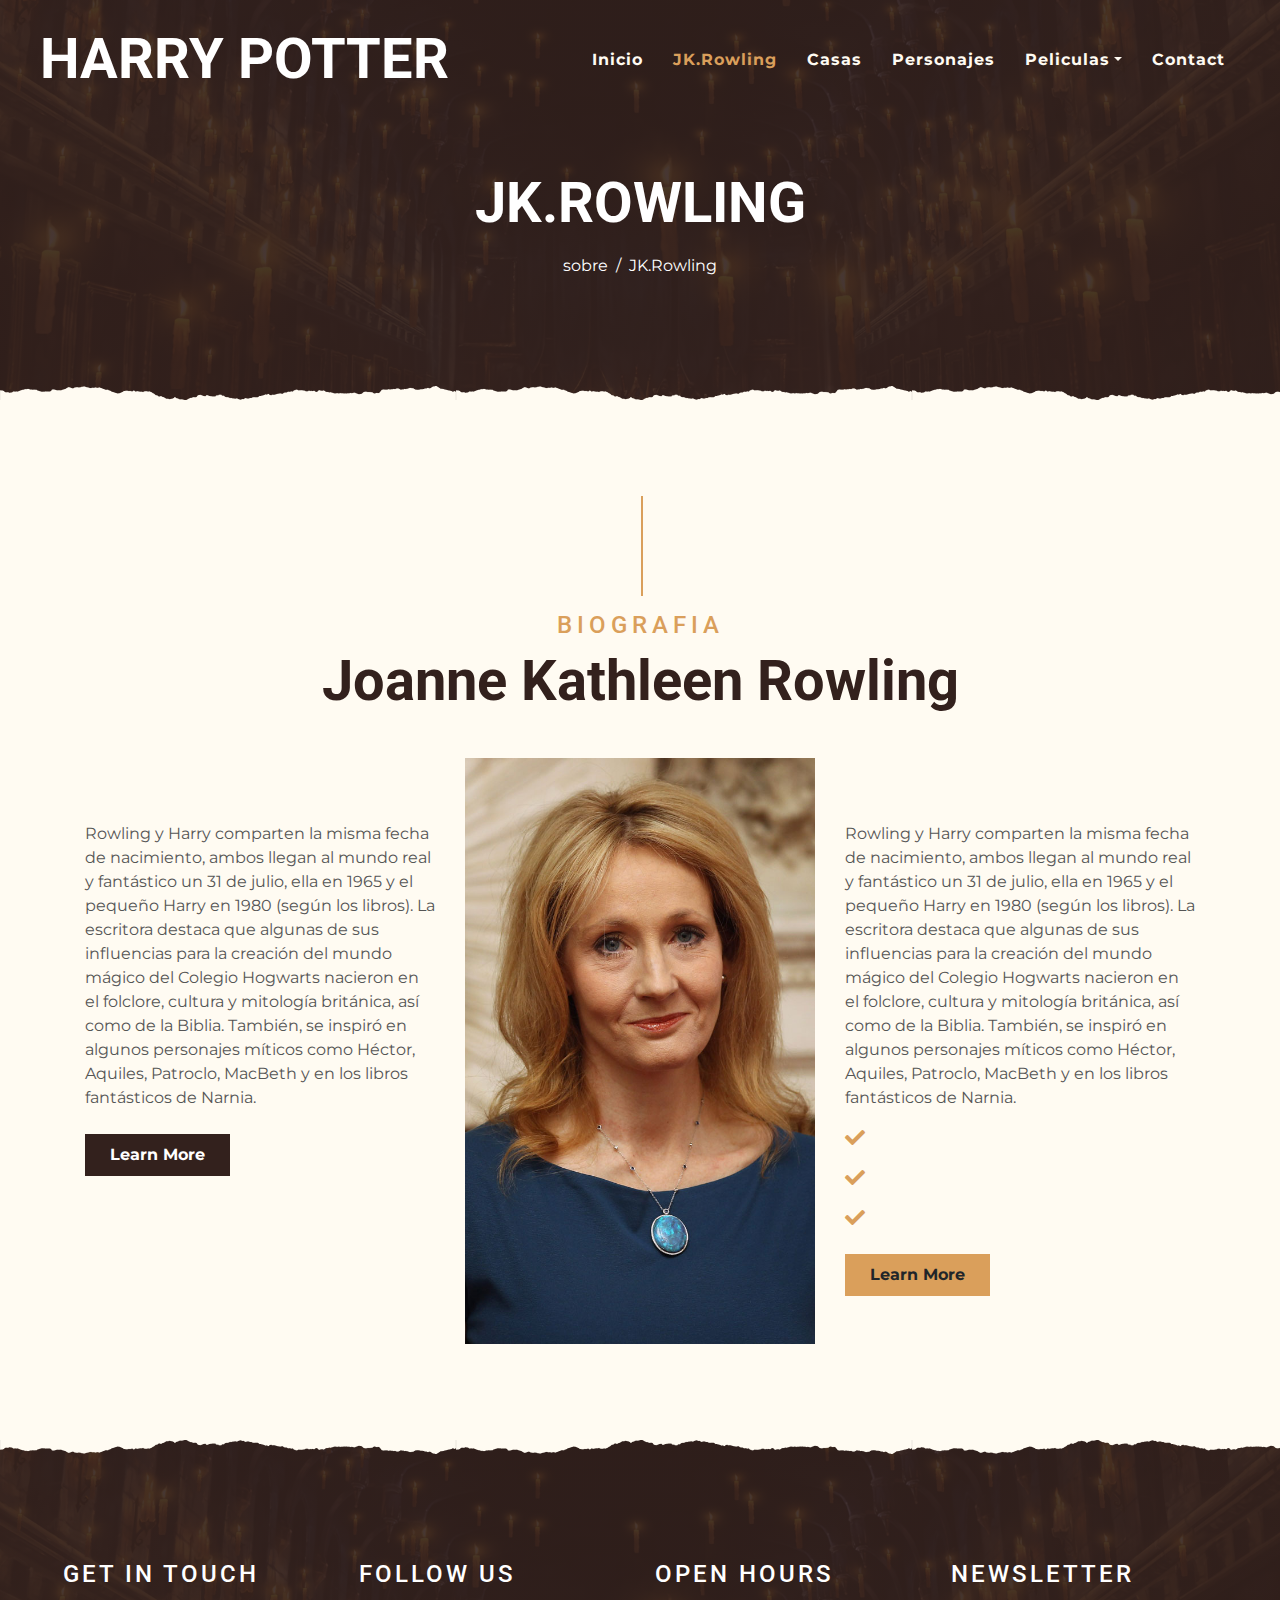
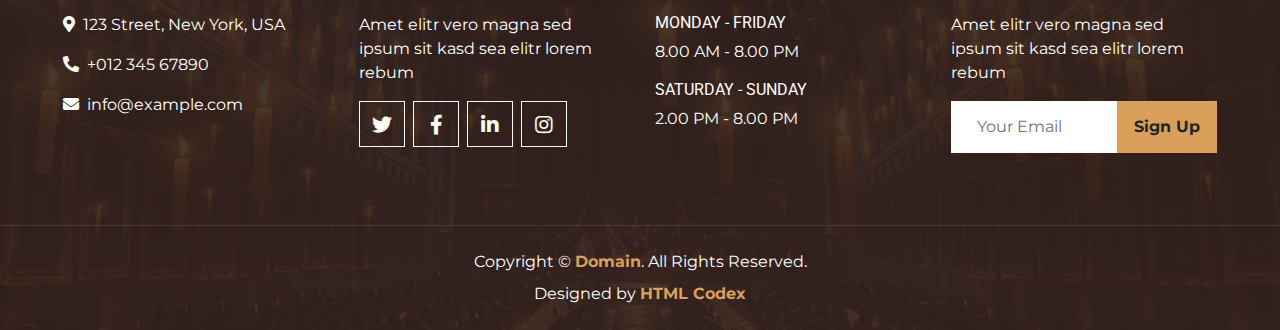
==== about.html @ ed42eed8 "Add files via upload" ====
<!DOCTYPE html>
<html lang="en">

<head>
    <meta charset="utf-8">
    <title>Harry Potter</title>
    <meta content="width=device-width, initial-scale=1.0" name="viewport">
    <meta content="Free Website Template" name="keywords">
    <meta content="Free Website Template" name="description">

    <!-- Favicon -->
    <link href="img/favicon.ico" rel="icon">

    <!-- Google Font -->
    <link rel="preconnect" href="https://fonts.gstatic.com">
    <link href="https://fonts.googleapis.com/css2?family=Montserrat:wght@200;400&family=Roboto:wght@400;500;700&display=swap" rel="stylesheet"> 

    <!-- Font Awesome -->
    <link href="https://cdnjs.cloudflare.com/ajax/libs/font-awesome/5.10.0/css/all.min.css" rel="stylesheet">

    <!-- Libraries Stylesheet -->
    <link href="lib/owlcarousel/assets/owl.carousel.min.css" rel="stylesheet">
    <link href="lib/tempusdominus/css/tempusdominus-bootstrap-4.min.css" rel="stylesheet" />

    <!-- Customized Bootstrap Stylesheet -->
    <link href="css/style.min.css" rel="stylesheet">
</head>

<body>
    <!-- Navbar Start -->
    <div class="container-fluid p-0 nav-bar">
        <nav class="navbar navbar-expand-lg bg-none navbar-dark py-3">
            <a href="index.html" class="navbar-brand px-lg-4 m-0">
                <h1 class="m-0 display-4 text-uppercase text-white">HARRY POTTER</h1>
            </a>
            <button type="button" class="navbar-toggler" data-toggle="collapse" data-target="#navbarCollapse">
                <span class="navbar-toggler-icon"></span>
            </button>
            <div class="collapse navbar-collapse justify-content-between" id="navbarCollapse">
                <div class="navbar-nav ml-auto p-4">
                    <a href="index.html" class="nav-item nav-link">Inicio</a>
                    <a href="about.html" class="nav-item nav-link active">JK.Rowling</a>
                    <a href="service.html" class="nav-item nav-link">Casas</a>
                    <a href="menu.html" class="nav-item nav-link">Personajes</a>
                    <div class="nav-item dropdown">
                        <a href="#" class="nav-link dropdown-toggle" data-toggle="dropdown">Peliculas</a>
                        <div class="dropdown-menu text-capitalize">
                            <a href="reservation.html" class="dropdown-item">La piedra filosofal</a>
                            <a href="testimonial.html" class="dropdown-item">La camara secreta</a>
                            <a href="reservation.html" class="dropdown-item">El prisionero de askaban</a>
                            <a href="testimonial.html" class="dropdown-item">El caliz de fuego</a>
                            <a href="reservation.html" class="dropdown-item">La orden del fenix</a>
                            <a href="testimonial.html" class="dropdown-item">El misterio del principe</a>
                            <a href="reservation.html" class="dropdown-item">Las reliquias de la muerte 1</a>
                            <a href="reservation.html" class="dropdown-item">Las reliquias de la muerte 2</a>
                        </div>
                    </div>
                    <a href="contact.html" class="nav-item nav-link">Contact</a>
                </div>
            </div>
        </nav>
    </div>
    <!-- Navbar End -->


    <!-- Page Header Start -->
    <div class="container-fluid page-header mb-5 position-relative overlay-bottom">
        <div class="d-flex flex-column align-items-center justify-content-center pt-0 pt-lg-5" style="min-height: 400px">
            <h1 class="display-4 mb-3 mt-0 mt-lg-5 text-white text-uppercase">JK.Rowling</h1>
            <div class="d-inline-flex mb-lg-5">
                <p class="m-0 text-white"><a class="text-white" href="">sobre</a></p>
                <p class="m-0 text-white px-2">/</p>
                <p class="m-0 text-white">JK.Rowling</p>
            </div>
        </div>
    </div>
    <!-- Page Header End -->


    <!-- About Start -->
    <div class="container-fluid py-5">
        <div class="container">
            <div class="section-title">
                <h4 class="text-primary text-uppercase" style="letter-spacing: 5px;">Biografia</h4>
                <h1 class="display-4">Joanne Kathleen Rowling </h1>
            </div>
            <div class="row">
                <div class="col-lg-4 py-0 py-lg-5">
                    <h1 class="mb-3"></h1>
                    <h5 class="mb-3"></h5>
                    <p>Rowling y Harry comparten la misma fecha de nacimiento, ambos llegan al mundo real y fantástico un 31 de julio, ella en 1965 y el pequeño Harry en 1980 (según los libros). La escritora destaca que algunas de sus influencias para la creación del mundo mágico del Colegio Hogwarts nacieron en el folclore, cultura y mitología británica, así como de la Biblia. También, se inspiró en algunos personajes míticos como Héctor, Aquiles, Patroclo, MacBeth y en los libros fantásticos de Narnia.</p>
                    <a href="" class="btn btn-secondary font-weight-bold py-2 px-4 mt-2">Learn More</a>
                </div>
                <div class="col-lg-4 py-5 py-lg-0" style="min-height: 500px;">
                    <div class="position-relative h-100">
                        <img class="position-absolute w-100 h-100" src="img/about.png" style="object-fit: cover;">
                    </div>
                </div>
                <div class="col-lg-4 py-0 py-lg-5">
                    <h1 class="mb-3"></h1>
                    <p>Rowling y Harry comparten la misma fecha de nacimiento, ambos llegan al mundo real y fantástico un 31 de julio, ella en 1965 y el pequeño Harry en 1980 (según los libros). La escritora destaca que algunas de sus influencias para la creación del mundo mágico del Colegio Hogwarts nacieron en el folclore, cultura y mitología británica, así como de la Biblia. También, se inspiró en algunos personajes míticos como Héctor, Aquiles, Patroclo, MacBeth y en los libros fantásticos de Narnia.</p>
                    <h5 class="mb-3"><i class="fa fa-check text-primary mr-3"></i></h5>
                    <h5 class="mb-3"><i class="fa fa-check text-primary mr-3"></i></h5>
                    <h5 class="mb-3"><i class="fa fa-check text-primary mr-3"></i></h5>
                    <a href="" class="btn btn-primary font-weight-bold py-2 px-4 mt-2">Learn More</a>
                </div>
            </div>
        </div>
    </div>
    <!-- About End -->


    <!-- Footer Start -->
    <div class="container-fluid footer text-white mt-5 pt-5 px-0 position-relative overlay-top">
        <div class="row mx-0 pt-5 px-sm-3 px-lg-5 mt-4">
            <div class="col-lg-3 col-md-6 mb-5">
                <h4 class="text-white text-uppercase mb-4" style="letter-spacing: 3px;">Get In Touch</h4>
                <p><i class="fa fa-map-marker-alt mr-2"></i>123 Street, New York, USA</p>
                <p><i class="fa fa-phone-alt mr-2"></i>+012 345 67890</p>
                <p class="m-0"><i class="fa fa-envelope mr-2"></i>info@example.com</p>
            </div>
            <div class="col-lg-3 col-md-6 mb-5">
                <h4 class="text-white text-uppercase mb-4" style="letter-spacing: 3px;">Follow Us</h4>
                <p>Amet elitr vero magna sed ipsum sit kasd sea elitr lorem rebum</p>
                <div class="d-flex justify-content-start">
                    <a class="btn btn-lg btn-outline-light btn-lg-square mr-2" href="#"><i class="fab fa-twitter"></i></a>
                    <a class="btn btn-lg btn-outline-light btn-lg-square mr-2" href="#"><i class="fab fa-facebook-f"></i></a>
                    <a class="btn btn-lg btn-outline-light btn-lg-square mr-2" href="#"><i class="fab fa-linkedin-in"></i></a>
                    <a class="btn btn-lg btn-outline-light btn-lg-square" href="#"><i class="fab fa-instagram"></i></a>
                </div>
            </div>
            <div class="col-lg-3 col-md-6 mb-5">
                <h4 class="text-white text-uppercase mb-4" style="letter-spacing: 3px;">Open Hours</h4>
                <div>
                    <h6 class="text-white text-uppercase">Monday - Friday</h6>
                    <p>8.00 AM - 8.00 PM</p>
                    <h6 class="text-white text-uppercase">Saturday - Sunday</h6>
                    <p>2.00 PM - 8.00 PM</p>
                </div>
            </div>
            <div class="col-lg-3 col-md-6 mb-5">
                <h4 class="text-white text-uppercase mb-4" style="letter-spacing: 3px;">Newsletter</h4>
                <p>Amet elitr vero magna sed ipsum sit kasd sea elitr lorem rebum</p>
                <div class="w-100">
                    <div class="input-group">
                        <input type="text" class="form-control border-light" style="padding: 25px;" placeholder="Your Email">
                        <div class="input-group-append">
                            <button class="btn btn-primary font-weight-bold px-3">Sign Up</button>
                        </div>
                    </div>
                </div>
            </div>
        </div>
        <div class="container-fluid text-center text-white border-top mt-4 py-4 px-sm-3 px-md-5" style="border-color: rgba(256, 256, 256, .1) !important;">
            <p class="mb-2 text-white">Copyright &copy; <a class="font-weight-bold" href="#">Domain</a>. All Rights Reserved.</a></p>
            <p class="m-0 text-white">Designed by <a class="font-weight-bold" href="https://htmlcodex.com">HTML Codex</a></p>
        </div>
    </div>
    <!-- Footer End -->


    <!-- Back to Top -->
    <a href="#" class="btn btn-lg btn-primary btn-lg-square back-to-top"><i class="fa fa-angle-double-up"></i></a>


    <!-- JavaScript Libraries -->
    <script src="https://code.jquery.com/jquery-3.4.1.min.js"></script>
    <script src="https://stackpath.bootstrapcdn.com/bootstrap/4.4.1/js/bootstrap.bundle.min.js"></script>
    <script src="lib/easing/easing.min.js"></script>
    <script src="lib/waypoints/waypoints.min.js"></script>
    <script src="lib/owlcarousel/owl.carousel.min.js"></script>
    <script src="lib/tempusdominus/js/moment.min.js"></script>
    <script src="lib/tempusdominus/js/moment-timezone.min.js"></script>
    <script src="lib/tempusdominus/js/tempusdominus-bootstrap-4.min.js"></script>

    <!-- Contact Javascript File -->
    <script src="mail/jqBootstrapValidation.min.js"></script>
    <script src="mail/contact.js"></script>

    <!-- Template Javascript -->
    <script src="js/main.js"></script>
</body>

</html>
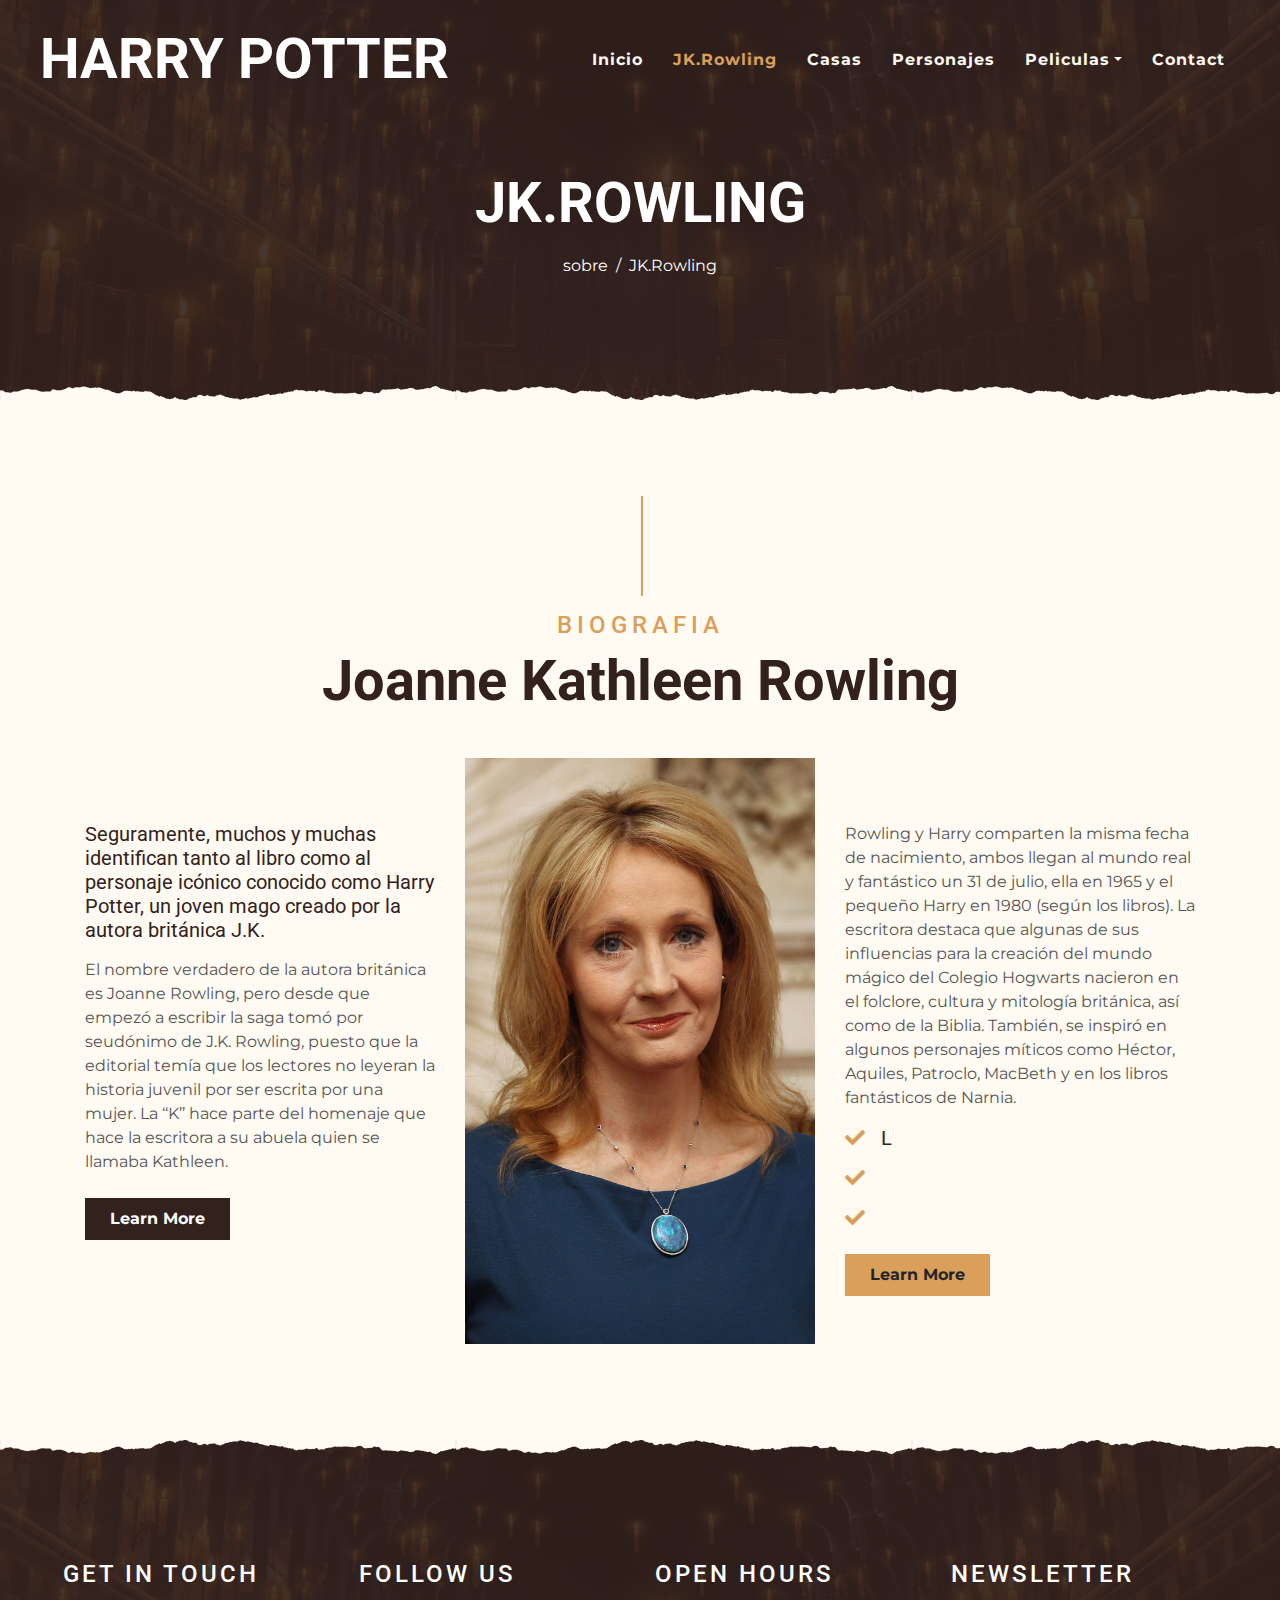
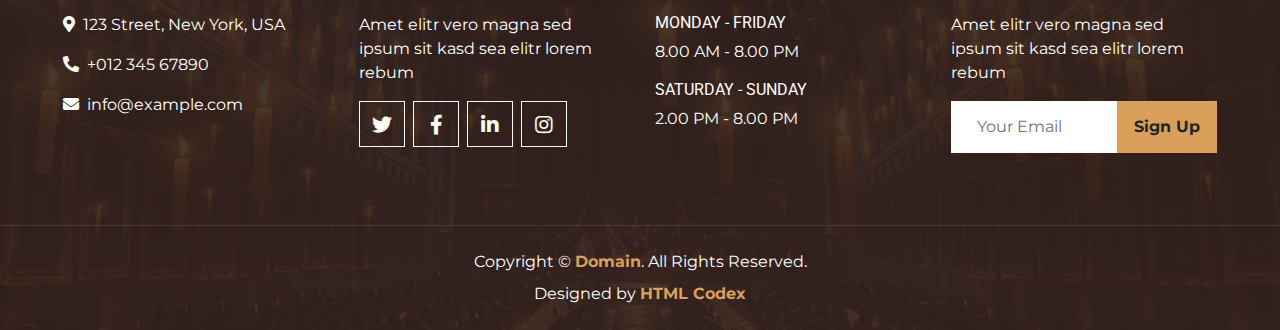
==== commit bb4f9c29: "Add files via upload" ====
--- a/about.html
+++ b/about.html
@@ -87,8 +87,8 @@
             <div class="row">
                 <div class="col-lg-4 py-0 py-lg-5">
                     <h1 class="mb-3"></h1>
-                    <h5 class="mb-3"></h5>
-                    <p>Rowling y Harry comparten la misma fecha de nacimiento, ambos llegan al mundo real y fantástico un 31 de julio, ella en 1965 y el pequeño Harry en 1980 (según los libros). La escritora destaca que algunas de sus influencias para la creación del mundo mágico del Colegio Hogwarts nacieron en el folclore, cultura y mitología británica, así como de la Biblia. También, se inspiró en algunos personajes míticos como Héctor, Aquiles, Patroclo, MacBeth y en los libros fantásticos de Narnia.</p>
+                    <h5 class="mb-3">Seguramente, muchos y muchas identifican tanto al libro como al personaje icónico conocido como Harry Potter, un joven mago creado por la autora británica J.K.</h5>
+                    <p>El nombre verdadero de la autora británica es Joanne Rowling, pero desde que empezó a escribir la saga tomó por seudónimo de J.K. Rowling, puesto que la editorial temía que los lectores no leyeran la historia juvenil por ser escrita por una mujer. La ‘‘K’’ hace parte del homenaje que hace la escritora a su abuela quien se llamaba Kathleen.</p>
                     <a href="" class="btn btn-secondary font-weight-bold py-2 px-4 mt-2">Learn More</a>
                 </div>
                 <div class="col-lg-4 py-5 py-lg-0" style="min-height: 500px;">
@@ -99,7 +99,7 @@
                 <div class="col-lg-4 py-0 py-lg-5">
                     <h1 class="mb-3"></h1>
                     <p>Rowling y Harry comparten la misma fecha de nacimiento, ambos llegan al mundo real y fantástico un 31 de julio, ella en 1965 y el pequeño Harry en 1980 (según los libros). La escritora destaca que algunas de sus influencias para la creación del mundo mágico del Colegio Hogwarts nacieron en el folclore, cultura y mitología británica, así como de la Biblia. También, se inspiró en algunos personajes míticos como Héctor, Aquiles, Patroclo, MacBeth y en los libros fantásticos de Narnia.</p>
-                    <h5 class="mb-3"><i class="fa fa-check text-primary mr-3"></i></h5>
+                    <h5 class="mb-3"><i class="fa fa-check text-primary mr-3"></i>L</h5>
                     <h5 class="mb-3"><i class="fa fa-check text-primary mr-3"></i></h5>
                     <h5 class="mb-3"><i class="fa fa-check text-primary mr-3"></i></h5>
                     <a href="" class="btn btn-primary font-weight-bold py-2 px-4 mt-2">Learn More</a>
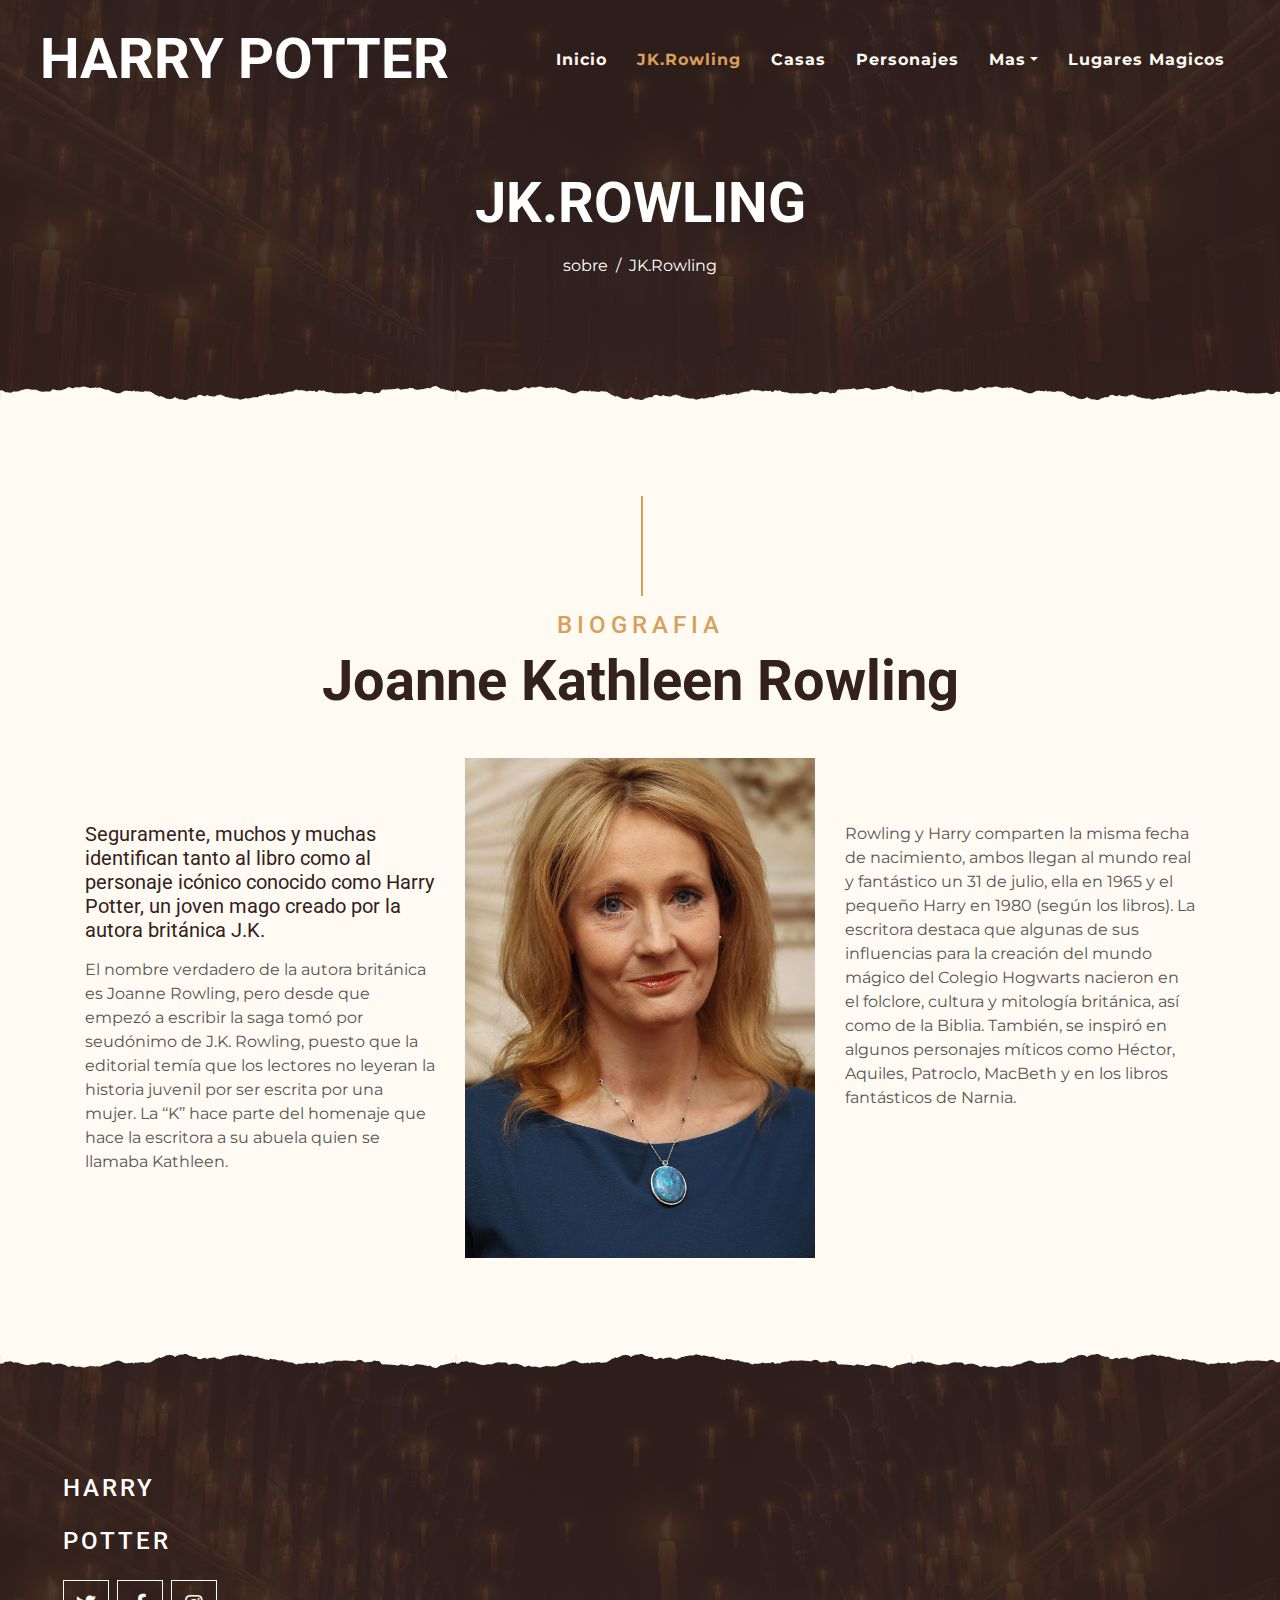
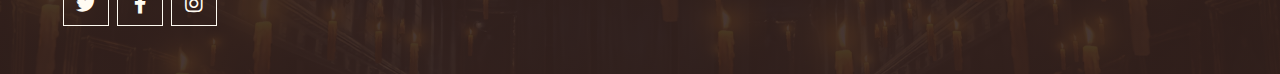
==== commit b92f7056: "Add files via upload" ====
--- a/about.html
+++ b/about.html
@@ -9,7 +9,7 @@
     <meta content="Free Website Template" name="description">
 
     <!-- Favicon -->
-    <link href="img/favicon.ico" rel="icon">
+    <link href="img/icon.png" rel="icon">
 
     <!-- Google Font -->
     <link rel="preconnect" href="https://fonts.gstatic.com">
@@ -43,26 +43,18 @@
                     <a href="service.html" class="nav-item nav-link">Casas</a>
                     <a href="menu.html" class="nav-item nav-link">Personajes</a>
                     <div class="nav-item dropdown">
-                        <a href="#" class="nav-link dropdown-toggle" data-toggle="dropdown">Peliculas</a>
+                        <a href="#" class="nav-link dropdown-toggle" data-toggle="dropdown">Mas</a>
                         <div class="dropdown-menu text-capitalize">
-                            <a href="reservation.html" class="dropdown-item">La piedra filosofal</a>
-                            <a href="testimonial.html" class="dropdown-item">La camara secreta</a>
-                            <a href="reservation.html" class="dropdown-item">El prisionero de askaban</a>
-                            <a href="testimonial.html" class="dropdown-item">El caliz de fuego</a>
-                            <a href="reservation.html" class="dropdown-item">La orden del fenix</a>
-                            <a href="testimonial.html" class="dropdown-item">El misterio del principe</a>
-                            <a href="reservation.html" class="dropdown-item">Las reliquias de la muerte 1</a>
-                            <a href="reservation.html" class="dropdown-item">Las reliquias de la muerte 2</a>
+                            <a href="reservation.html" class="dropdown-item">Horrocruxes</a>
+                            <a href="testimonial.html" class="dropdown-item">Criaturas Magicas</a>
                         </div>
                     </div>
-                    <a href="contact.html" class="nav-item nav-link">Contact</a>
+                    <a href="contact.html" class="nav-item nav-link">Lugares Magicos</a>
                 </div>
             </div>
         </nav>
     </div>
     <!-- Navbar End -->
-
-
     <!-- Page Header Start -->
     <div class="container-fluid page-header mb-5 position-relative overlay-bottom">
         <div class="d-flex flex-column align-items-center justify-content-center pt-0 pt-lg-5" style="min-height: 400px">
@@ -75,8 +67,6 @@
         </div>
     </div>
     <!-- Page Header End -->
-
-
     <!-- About Start -->
     <div class="container-fluid py-5">
         <div class="container">
@@ -89,7 +79,6 @@
                     <h1 class="mb-3"></h1>
                     <h5 class="mb-3">Seguramente, muchos y muchas identifican tanto al libro como al personaje icónico conocido como Harry Potter, un joven mago creado por la autora británica J.K.</h5>
                     <p>El nombre verdadero de la autora británica es Joanne Rowling, pero desde que empezó a escribir la saga tomó por seudónimo de J.K. Rowling, puesto que la editorial temía que los lectores no leyeran la historia juvenil por ser escrita por una mujer. La ‘‘K’’ hace parte del homenaje que hace la escritora a su abuela quien se llamaba Kathleen.</p>
-                    <a href="" class="btn btn-secondary font-weight-bold py-2 px-4 mt-2">Learn More</a>
                 </div>
                 <div class="col-lg-4 py-5 py-lg-0" style="min-height: 500px;">
                     <div class="position-relative h-100">
@@ -99,66 +88,29 @@
                 <div class="col-lg-4 py-0 py-lg-5">
                     <h1 class="mb-3"></h1>
                     <p>Rowling y Harry comparten la misma fecha de nacimiento, ambos llegan al mundo real y fantástico un 31 de julio, ella en 1965 y el pequeño Harry en 1980 (según los libros). La escritora destaca que algunas de sus influencias para la creación del mundo mágico del Colegio Hogwarts nacieron en el folclore, cultura y mitología británica, así como de la Biblia. También, se inspiró en algunos personajes míticos como Héctor, Aquiles, Patroclo, MacBeth y en los libros fantásticos de Narnia.</p>
-                    <h5 class="mb-3"><i class="fa fa-check text-primary mr-3"></i>L</h5>
-                    <h5 class="mb-3"><i class="fa fa-check text-primary mr-3"></i></h5>
-                    <h5 class="mb-3"><i class="fa fa-check text-primary mr-3"></i></h5>
-                    <a href="" class="btn btn-primary font-weight-bold py-2 px-4 mt-2">Learn More</a>
                 </div>
             </div>
         </div>
     </div>
     <!-- About End -->
-
-
     <!-- Footer Start -->
     <div class="container-fluid footer text-white mt-5 pt-5 px-0 position-relative overlay-top">
         <div class="row mx-0 pt-5 px-sm-3 px-lg-5 mt-4">
             <div class="col-lg-3 col-md-6 mb-5">
-                <h4 class="text-white text-uppercase mb-4" style="letter-spacing: 3px;">Get In Touch</h4>
-                <p><i class="fa fa-map-marker-alt mr-2"></i>123 Street, New York, USA</p>
-                <p><i class="fa fa-phone-alt mr-2"></i>+012 345 67890</p>
-                <p class="m-0"><i class="fa fa-envelope mr-2"></i>info@example.com</p>
-            </div>
-            <div class="col-lg-3 col-md-6 mb-5">
-                <h4 class="text-white text-uppercase mb-4" style="letter-spacing: 3px;">Follow Us</h4>
-                <p>Amet elitr vero magna sed ipsum sit kasd sea elitr lorem rebum</p>
+                <h4 class="text-white text-uppercase mb-4" style="letter-spacing: 3px;">Harry</h4>
+                <h4 class="text-white text-uppercase mb-4" style="letter-spacing: 3px;">Potter</h4>
                 <div class="d-flex justify-content-start">
-                    <a class="btn btn-lg btn-outline-light btn-lg-square mr-2" href="#"><i class="fab fa-twitter"></i></a>
-                    <a class="btn btn-lg btn-outline-light btn-lg-square mr-2" href="#"><i class="fab fa-facebook-f"></i></a>
-                    <a class="btn btn-lg btn-outline-light btn-lg-square mr-2" href="#"><i class="fab fa-linkedin-in"></i></a>
-                    <a class="btn btn-lg btn-outline-light btn-lg-square" href="#"><i class="fab fa-instagram"></i></a>
-                </div>
-            </div>
-            <div class="col-lg-3 col-md-6 mb-5">
-                <h4 class="text-white text-uppercase mb-4" style="letter-spacing: 3px;">Open Hours</h4>
-                <div>
-                    <h6 class="text-white text-uppercase">Monday - Friday</h6>
-                    <p>8.00 AM - 8.00 PM</p>
-                    <h6 class="text-white text-uppercase">Saturday - Sunday</h6>
-                    <p>2.00 PM - 8.00 PM</p>
-                </div>
-            </div>
-            <div class="col-lg-3 col-md-6 mb-5">
-                <h4 class="text-white text-uppercase mb-4" style="letter-spacing: 3px;">Newsletter</h4>
-                <p>Amet elitr vero magna sed ipsum sit kasd sea elitr lorem rebum</p>
-                <div class="w-100">
-                    <div class="input-group">
-                        <input type="text" class="form-control border-light" style="padding: 25px;" placeholder="Your Email">
-                        <div class="input-group-append">
-                            <button class="btn btn-primary font-weight-bold px-3">Sign Up</button>
-                        </div>
-                    </div>
+                    <a class="btn btn-lg btn-outline-light btn-lg-square mr-2" href="https://twitter.com/HarryPotterFilm"><i class="fab fa-twitter"></i></a>
+                    <a class="btn btn-lg btn-outline-light btn-lg-square mr-2" href="https://www.facebook.com/harrypotter/"><i class="fab fa-facebook-f"></i></a>
+                    <a class="btn btn-lg btn-outline-light btn-lg-square mr-2" href="https://www.instagram.com/harrypottercast/"><i class="fab fa-instagram"></i></a>
                 </div>
             </div>
         </div>
-        <div class="container-fluid text-center text-white border-top mt-4 py-4 px-sm-3 px-md-5" style="border-color: rgba(256, 256, 256, .1) !important;">
-            <p class="mb-2 text-white">Copyright &copy; <a class="font-weight-bold" href="#">Domain</a>. All Rights Reserved.</a></p>
-            <p class="m-0 text-white">Designed by <a class="font-weight-bold" href="https://htmlcodex.com">HTML Codex</a></p>
-        </div>
+    </div>
+    </div>
+
     </div>
     <!-- Footer End -->
-
-
     <!-- Back to Top -->
     <a href="#" class="btn btn-lg btn-primary btn-lg-square back-to-top"><i class="fa fa-angle-double-up"></i></a>
 
